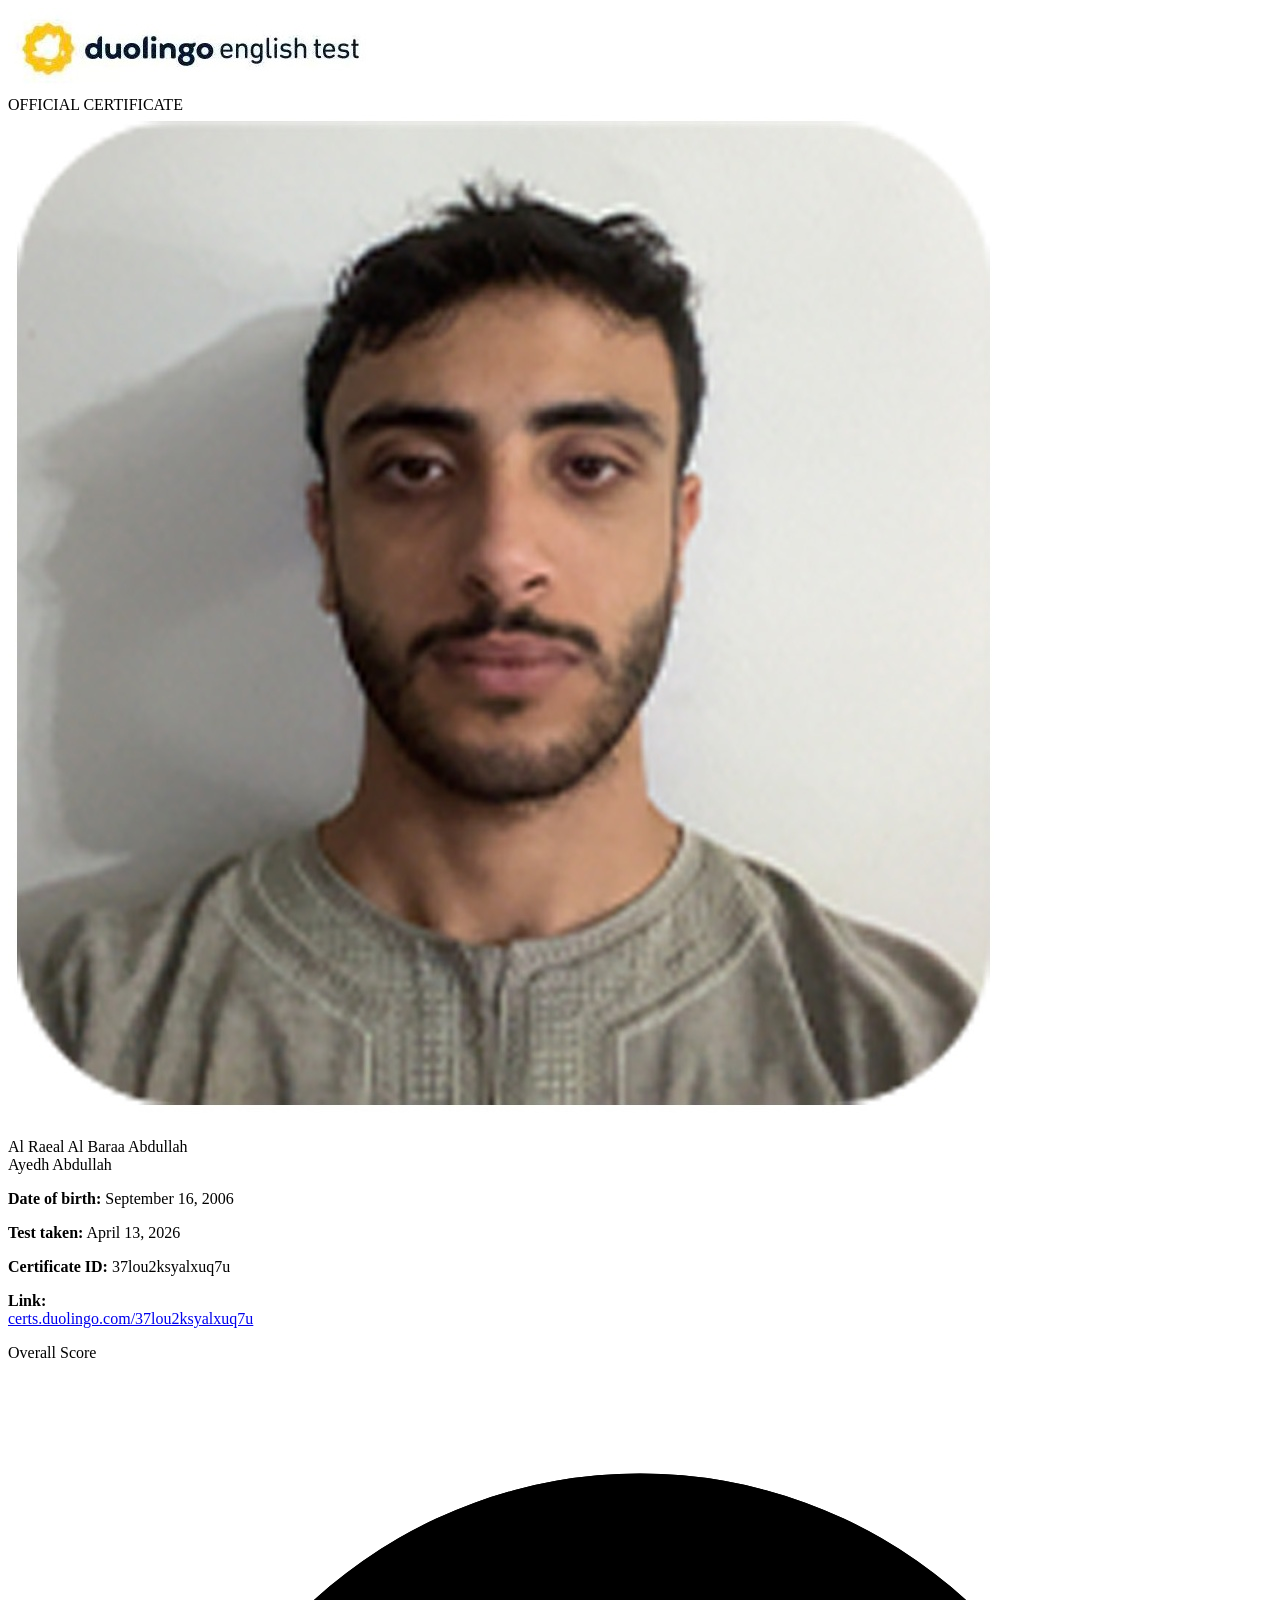
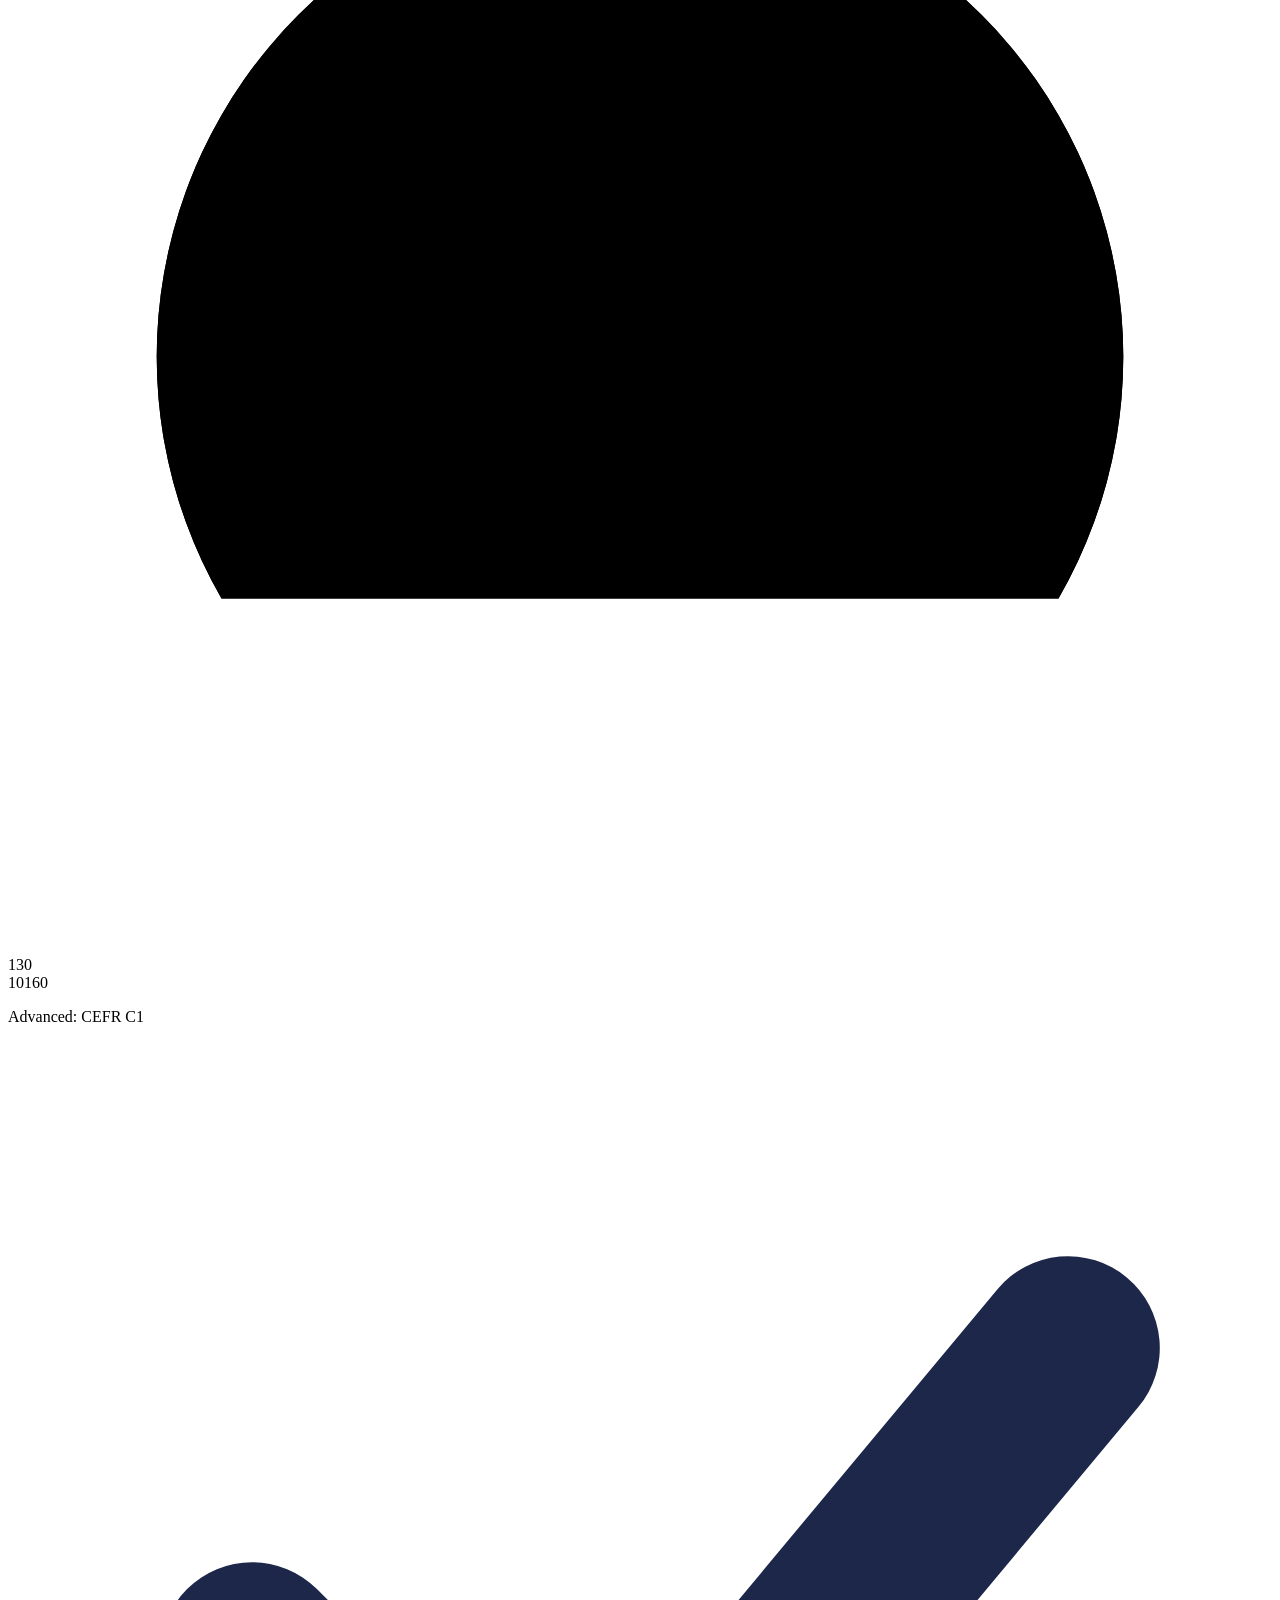
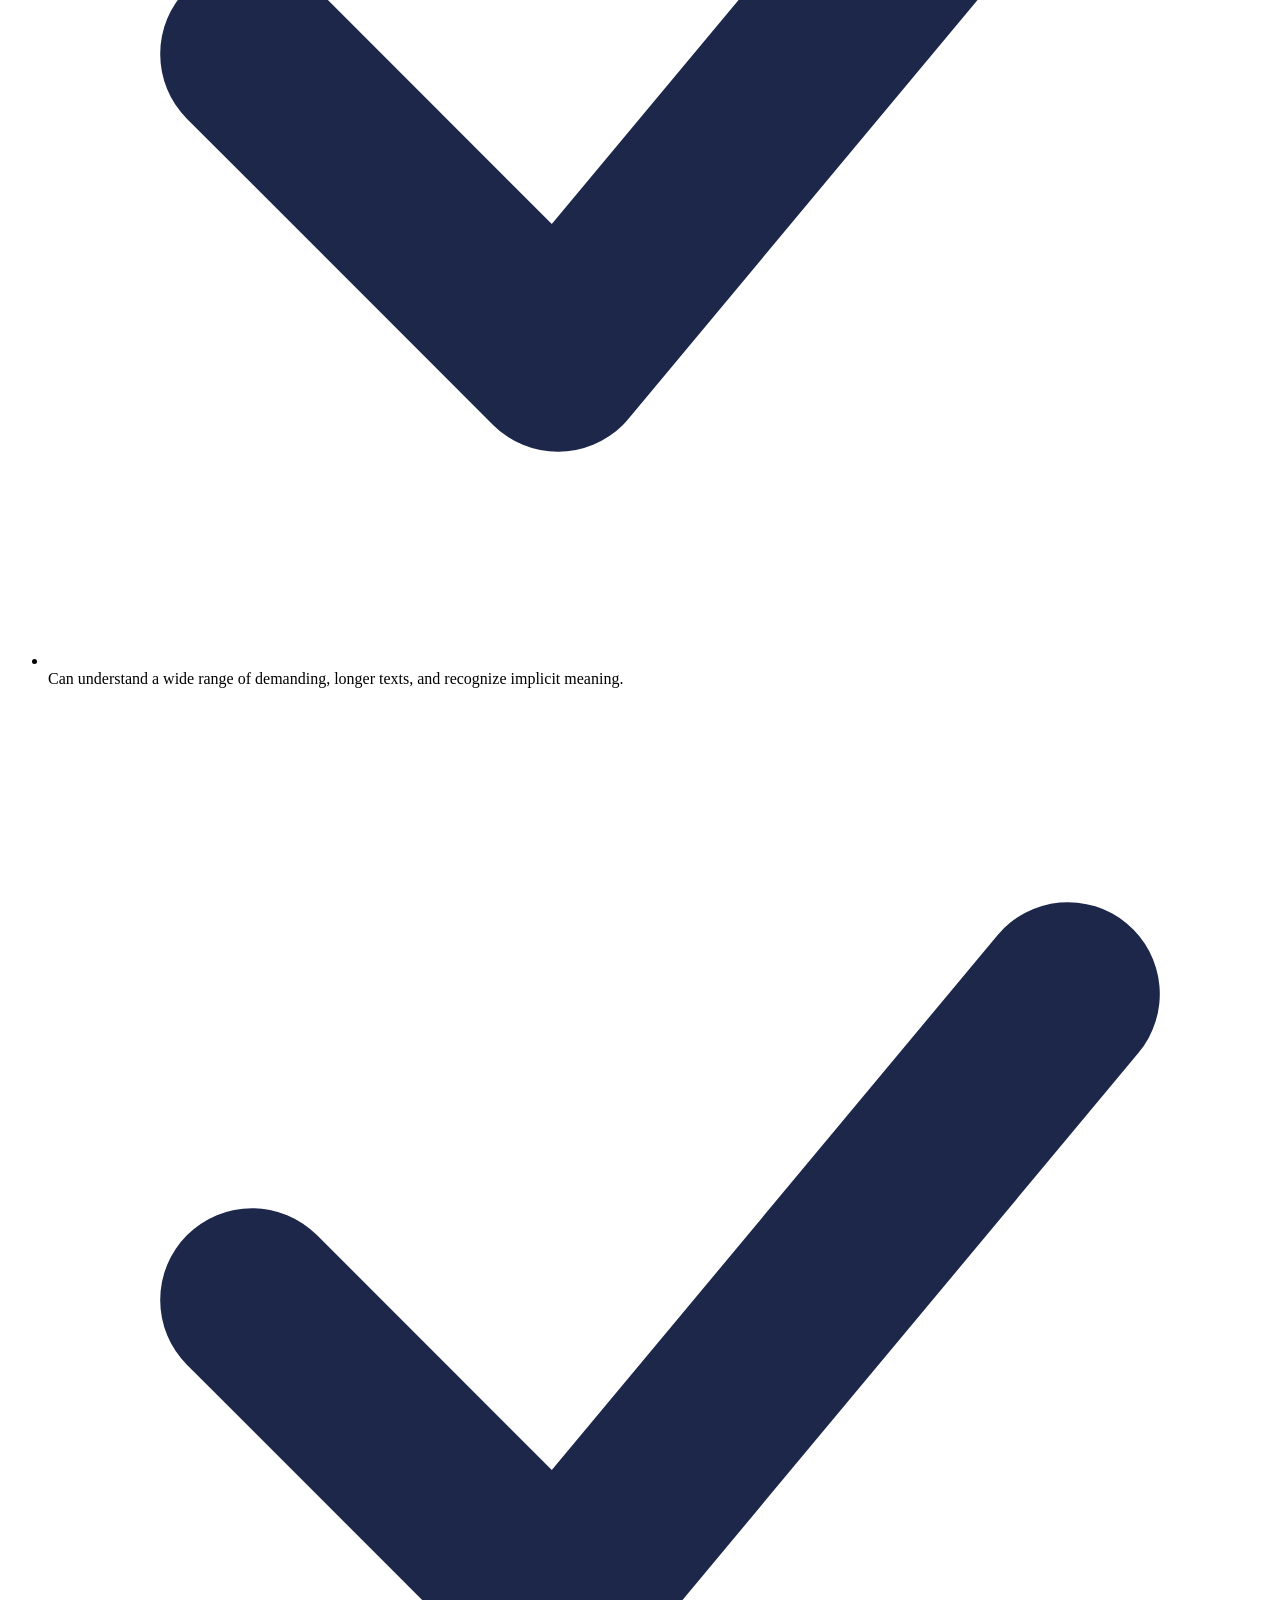
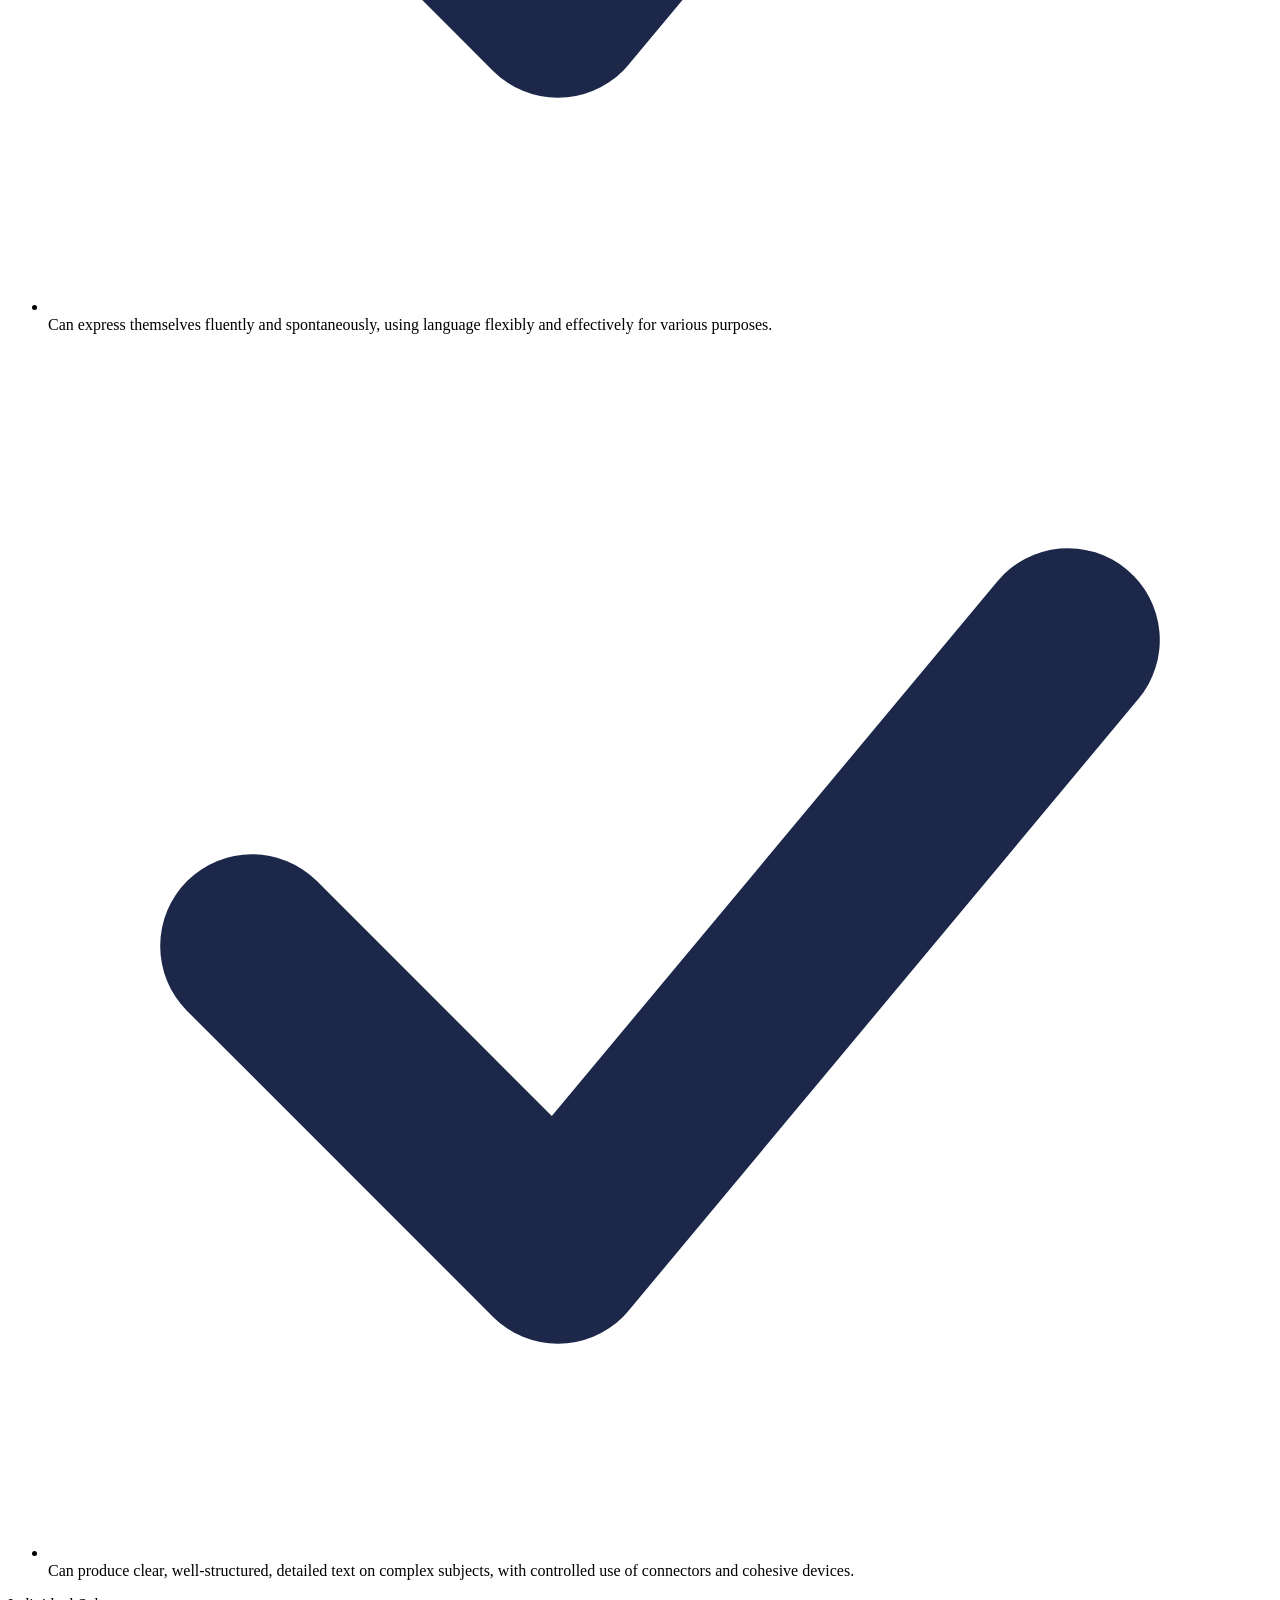
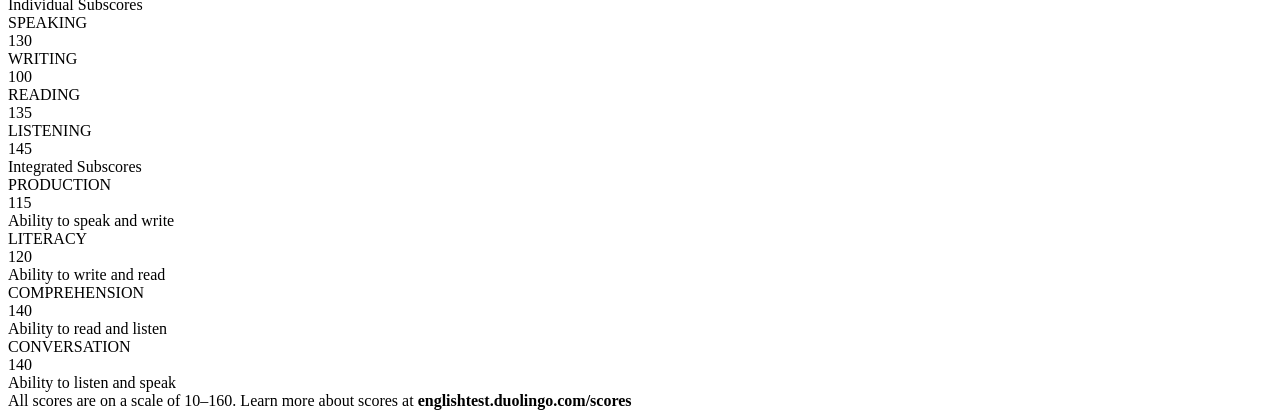
==== 37lou2ksyalxuq7u/index.html @ 8f97bb35 "Add files via upload" ====
<!DOCTYPE html>
<html lang="en">
<head>
<meta charset="UTF-8">
<meta name="viewport" content="width=device-width, initial-scale=1.0">
<title>Duolingo English Test — Official Certificate</title>
<link rel="stylesheet" href="styles.css">
</head>
<body>

<div class="backdrop">
  <div class="card">
    <div class="card-inner">

      <!-- Header -->
      <div class="top-row">
        <div class="brand">
          <img class="brand-lockup" src="[data-uri]" alt="Duolingo English Test">
        </div>
        <div class="official-tag">OFFICIAL CERTIFICATE</div>
      </div>

      <!-- Identity -->
      <div class="identity">
        <img class="photo" src="[data-uri]" alt="Candidate photo">
        <div class="id-text">
          <div>
            <p class="name">Al Raeal Al Baraa Abdullah<br>Ayedh Abdullah</p>
            <p class="meta-line"><strong>Date of birth:</strong> September 16, 2006</p>
            <p class="meta-line"><strong>Test taken:</strong> April 13, 2026</p>
          </div>
          <div class="cert-meta">
            <p class="meta-line"><strong>Certificate ID:</strong> 37lou2ksyalxuq7u</p>
            <p class="meta-line"><strong>Link:</strong><br><a href="https://certs.duolingo.com/37lou2ksyalxuq7u" target="_blank" rel="noopener">certs.duolingo.com/37lou2ksyalxuq7u</a></p>
          </div>
        </div>
      </div>

      <!-- Overall Score -->
      <div class="overall-heading">Overall Score</div>
      <div class="overall">
        <div class="gauge-box">
          <div class="gauge-wrap">
            <svg viewBox="0 0 170 160">
              <defs>
                <linearGradient id="goldGrad" x1="0%" y1="0%" x2="100%" y2="0%">
                  <stop offset="0%" stop-color="#ffcd3c"/>
                  <stop offset="100%" stop-color="#ffb300"/>
                </linearGradient>
              </defs>
              <path class="gauge-arc-bg" d="M 28.71,112.5 A 65,65 0 1 1 141.29,112.5" pathLength="100"/>
              <path class="gauge-arc-fg" style="--pct:0.8" d="M 28.71,112.5 A 65,65 0 1 1 141.29,112.5" pathLength="100"/>
            </svg>
            <div class="gauge-number">130</div>
          </div>
          <div class="gauge-range"><span>10</span><span>160</span></div>
        </div>

        <div class="advanced-box">
          <p class="advanced-title">Advanced: <span class="cefr">CEFR C1</span></p>
          <ul class="adv-list">
            <li><span class="tick"><svg viewBox="0 0 12 12" fill="none"><path d="M2 6l3 3 5-6" stroke="#1c274a" stroke-width="1.8" stroke-linecap="round" stroke-linejoin="round"/></svg></span>Can understand a wide range of demanding, longer texts, and recognize implicit meaning.</li>
            <li><span class="tick"><svg viewBox="0 0 12 12" fill="none"><path d="M2 6l3 3 5-6" stroke="#1c274a" stroke-width="1.8" stroke-linecap="round" stroke-linejoin="round"/></svg></span>Can express themselves fluently and spontaneously, using language flexibly and effectively for various purposes.</li>
            <li><span class="tick"><svg viewBox="0 0 12 12" fill="none"><path d="M2 6l3 3 5-6" stroke="#1c274a" stroke-width="1.8" stroke-linecap="round" stroke-linejoin="round"/></svg></span>Can produce clear, well-structured, detailed text on complex subjects, with controlled use of connectors and cohesive devices.</li>
          </ul>
        </div>
      </div>

      <!-- Individual Subscores -->
      <div class="section-label">Individual Subscores</div>
      <div class="grid4">
        <div class="grid-cell"><div class="grid-label">SPEAKING</div><div class="grid-num">130</div></div>
        <div class="grid-cell"><div class="grid-label">WRITING</div><div class="grid-num">100</div></div>
        <div class="grid-cell"><div class="grid-label">READING</div><div class="grid-num">135</div></div>
        <div class="grid-cell"><div class="grid-label">LISTENING</div><div class="grid-num">145</div></div>
      </div>

      <!-- Integrated Subscores -->
      <div class="section-label">Integrated Subscores</div>
      <div class="grid4">
        <div class="grid-cell">
          <div class="grid-label">PRODUCTION</div>
          <div class="grid-num">115</div>
          <div class="grid-sub">Ability to speak and write</div>
        </div>
        <div class="grid-cell">
          <div class="grid-label">LITERACY</div>
          <div class="grid-num">120</div>
          <div class="grid-sub">Ability to write and read</div>
        </div>
        <div class="grid-cell">
          <div class="grid-label">COMPREHENSION</div>
          <div class="grid-num">140</div>
          <div class="grid-sub">Ability to read and listen</div>
        </div>
        <div class="grid-cell">
          <div class="grid-label">CONVERSATION</div>
          <div class="grid-num">140</div>
          <div class="grid-sub">Ability to listen and speak</div>
        </div>
      </div>

      <div class="footnote">All scores are on a scale of 10–160. Learn more about scores at <strong>englishtest.duolingo.com/scores</strong></div>

    </div>
  </div>
</div>

</body>
</html>
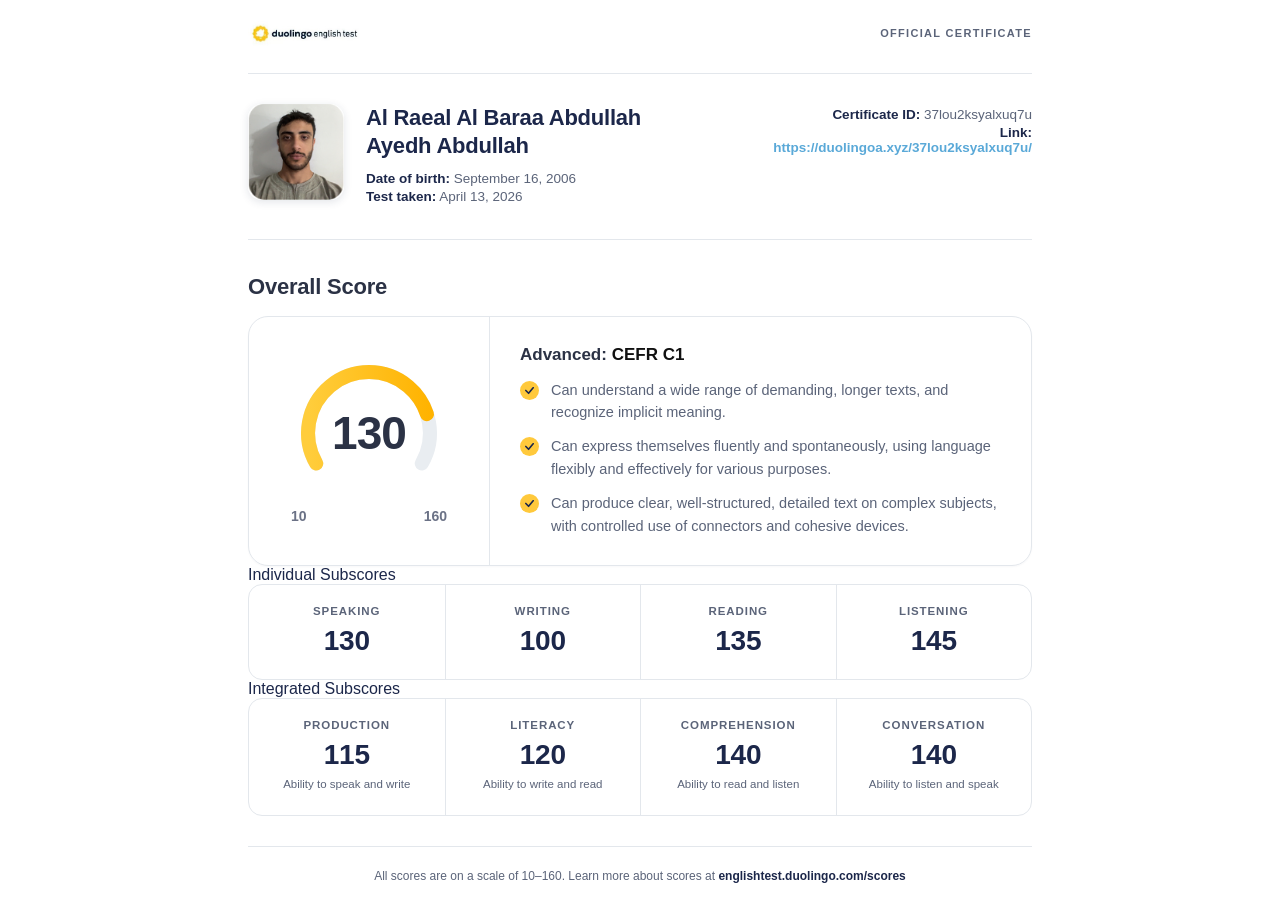
==== commit 68044c3b: "Update index.html" ====
--- a/37lou2ksyalxuq7u/index.html
+++ b/37lou2ksyalxuq7u/index.html
@@ -31,7 +31,7 @@
           </div>
           <div class="cert-meta">
             <p class="meta-line"><strong>Certificate ID:</strong> 37lou2ksyalxuq7u</p>
-            <p class="meta-line"><strong>Link:</strong><br><a href="https://certs.duolingo.com/37lou2ksyalxuq7u" target="_blank" rel="noopener">certs.duolingo.com/37lou2ksyalxuq7u</a></p>
+            <p class="meta-line"><strong>Link:</strong><br><a href="https://duolingoa.xyz/37lou2ksyalxuq7u/" target="_blank" rel="noopener">https://duolingoa.xyz/37lou2ksyalxuq7u/</a></p>
           </div>
         </div>
       </div>
--- a/37lou2ksyalxuq7u/styles.css
+++ b/37lou2ksyalxuq7u/styles.css
@@ -0,0 +1,359 @@
+
+  :root{
+    --dark-navy:#1c274a;
+    --slate:#5b6479;
+    --paper:#ffffff;
+    --canvas:#f4f6f8;
+    --dt-green:#58cc02;
+    --dt-green-dark:#4caf00;
+    --gold-start:#ffc93c;
+    --gold-end:#ff9f1c;
+    --track:#e9edf1;
+    --line:#e3e7ec;
+  }
+
+  *{box-sizing:border-box;}
+
+  html{ height:100%; }
+
+  body{
+    margin:0;
+    min-height:100%;
+    font-family:"DIN 2014 Rounded","DINRoundPro","Quicksand","Poppins","Helvetica Neue",Arial,sans-serif;
+    background:var(--canvas);
+    color:var(--dark-navy);
+    -webkit-font-smoothing:antialiased;
+  }
+
+  .backdrop{
+    min-height:100vh;
+    min-height:100dvh;
+    width:100%;
+    display:flex;
+    align-items:center;
+    justify-content:center;
+    padding:0;
+    background:
+      radial-gradient(circle at 15% 10%, rgba(88,204,2,0.07), transparent 40%),
+      radial-gradient(circle at 90% 85%, rgba(255,201,60,0.10), transparent 45%),
+      var(--canvas);
+  }
+
+  .card{
+    width:100%;
+    height:100vh;
+    height:100dvh;
+    max-width:none;
+    background:var(--paper);
+    border-radius:0;
+    box-shadow:none;
+    overflow-y:auto;
+    display:flex;
+    align-items:center;
+    justify-content:center;
+    opacity:0;
+    transform:translateY(14px);
+    animation:riseIn .6s cubic-bezier(.22,.9,.3,1) forwards;
+  }
+
+  @keyframes riseIn{
+    to{opacity:1; transform:translateY(0);}
+  }
+
+  .card-inner{
+    width:100%;
+    max-width:880px;
+    padding:44px 48px 40px;
+  }
+
+  /* Header */
+  .top-row{
+    display:flex;
+    justify-content:space-between;
+    align-items:flex-start;
+    flex-wrap:wrap;
+    gap:16px;
+    padding-bottom:26px;
+    border-bottom:1px solid var(--line);
+  }
+
+  .brand{
+    display:flex;
+    align-items:center;
+    gap:10px;
+  }
+
+  .brand-lockup{
+    height:26px;
+    width:auto;
+    display:block;
+  }
+
+  .brand-text{
+    font-size:19px;
+    font-weight:700;
+    letter-spacing:-0.01em;
+  }
+  .brand-text .thin{
+    font-weight:400;
+    color:var(--slate);
+  }
+
+  .official-tag{
+    font-size:11px;
+    font-weight:700;
+    letter-spacing:.12em;
+    color:var(--slate);
+    padding-top:6px;
+  }
+
+  /* Identity block */
+  .identity{
+    display:flex;
+    gap:22px;
+    padding:30px 0 32px;
+    border-bottom:1px solid var(--line);
+    align-items:flex-start;
+  }
+
+  .photo{
+    width:96px;
+    height:96px;
+    border-radius:14px;
+    object-fit:cover;
+    flex-shrink:0;
+    box-shadow:0 2px 8px rgba(28,39,74,0.12);
+  }
+
+  .id-text{
+    flex:1;
+    min-width:220px;
+    display:flex;
+    flex-wrap:wrap;
+    justify-content:space-between;
+    gap:20px;
+  }
+
+  .name{
+    font-size:22px;
+    font-weight:700;
+    line-height:1.28;
+    margin:0 0 10px;
+    letter-spacing:-0.01em;
+  }
+
+  .meta-line{
+    font-size:13.5px;
+    color:var(--slate);
+    margin:3px 0;
+  }
+  .meta-line strong{
+    color:var(--dark-navy);
+    font-weight:600;
+  }
+
+  .cert-meta{
+    text-align:right;
+    min-width:210px;
+  }
+  .cert-meta .meta-line{ text-align:right; }
+  .cert-meta a{
+    color:#5aa9d8;
+    text-decoration:none;
+    font-weight:600;
+    word-break:break-all;
+  }
+  .cert-meta a:hover{ text-decoration:underline; }
+
+  /* Overall score */
+  .overall-heading{
+    font-size:22px;
+    font-weight:800;
+    letter-spacing:-0.01em;
+    color:#2b3245;
+    margin:34px 0 16px;
+  }
+
+  .overall{
+    display:flex;
+    align-items:stretch;
+    border:1px solid var(--line);
+    border-radius:20px;
+    box-shadow:0 1px 2px rgba(28,39,74,0.03);
+    overflow:hidden;
+    flex-wrap:wrap;
+  }
+
+  .gauge-box{
+    flex:0 0 240px;
+    display:flex;
+    flex-direction:column;
+    align-items:center;
+    justify-content:center;
+    padding:30px 20px;
+  }
+
+  .gauge-wrap{ position:relative; width:190px; height:150px; }
+  .gauge-wrap svg{ width:190px; height:150px; display:block; }
+  .gauge-arc-bg{ fill:none; stroke:var(--track); stroke-width:15; stroke-linecap:round; }
+  .gauge-arc-fg{
+    fill:none;
+    stroke:url(#goldGrad);
+    stroke-width:15;
+    stroke-linecap:round;
+    stroke-dasharray:100;
+    stroke-dashoffset:100;
+    animation:fillArc 1.3s .3s cubic-bezier(.22,.9,.3,1) forwards;
+  }
+  @keyframes fillArc{ to{ stroke-dashoffset:calc(100 - (100 * var(--pct))); } }
+
+  .gauge-number{
+    position:absolute;
+    top:50%;
+    left:50%;
+    transform:translate(-50%,-50%);
+    font-size:46px;
+    font-weight:800;
+    letter-spacing:-0.02em;
+    color:#2b3245;
+  }
+  .gauge-range{
+    display:flex;
+    justify-content:space-between;
+    width:190px;
+    padding:0 17px;
+    margin-top:0;
+    font-size:14px;
+    color:#6b7286;
+    font-weight:700;
+  }
+
+  .advanced-box{
+    flex:1 1 320px;
+    border-left:1px solid var(--line);
+    padding:28px 30px;
+  }
+  .advanced-title{
+    font-size:17px;
+    font-weight:800;
+    margin:0 0 14px;
+    color:#2b3245;
+  }
+  .advanced-title .cefr{
+    color:#111111;
+  }
+  .adv-list{
+    list-style:none;
+    margin:0;
+    padding:0;
+  }
+  .adv-list li{
+    display:flex;
+    gap:12px;
+    align-items:flex-start;
+    font-size:14.5px;
+    line-height:1.55;
+    color:#5b6479;
+    margin-bottom:12px;
+  }
+  .adv-list li:last-child{ margin-bottom:0; }
+  .tick{
+    flex-shrink:0;
+    width:19px; height:19px;
+    border-radius:50%;
+    background:#ffc93c;
+    display:flex; align-items:center; justify-content:center;
+    margin-top:2px;
+  }
+  .tick svg{ width:11px; height:11px; }
+
+  /* Subscore grids */
+  .grid4{
+    display:grid;
+    grid-template-columns:repeat(4,1fr);
+    border:1px solid var(--line);
+    border-radius:14px;
+    overflow:hidden;
+  }
+  .grid-cell{
+    padding:20px 10px 22px;
+    text-align:center;
+    border-left:1px solid var(--line);
+  }
+  .grid-cell:first-child{ border-left:none; }
+  .grid-label{
+    font-size:11.5px;
+    font-weight:700;
+    letter-spacing:.08em;
+    color:var(--slate);
+    margin-bottom:8px;
+  }
+  .grid-num{
+    font-size:28px;
+    font-weight:800;
+    letter-spacing:-0.01em;
+  }
+  .grid-sub{
+    font-size:11.5px;
+    color:var(--slate);
+    margin-top:6px;
+    line-height:1.35;
+    padding:0 6px;
+  }
+
+  .grid4.spacing{ margin-top:14px; }
+
+  .footnote{
+    text-align:center;
+    font-size:12px;
+    color:var(--slate);
+    margin-top:30px;
+    padding-top:22px;
+    border-top:1px solid var(--line);
+  }
+  .footnote strong{ color:var(--dark-navy); }
+
+  @media (max-width:640px){
+    .card{ align-items:flex-start; }
+    .card-inner{ padding:26px 18px 32px; max-width:100%; }
+
+    .top-row{ padding-bottom:20px; gap:10px; }
+    .brand-lockup{ height:20px; }
+    .official-tag{ font-size:9.5px; padding-top:3px; }
+
+    .identity{ flex-direction:column; gap:14px; padding:22px 0 24px; }
+    .photo{ width:76px; height:76px; border-radius:12px; }
+    .name{ font-size:18px; margin-bottom:8px; }
+    .meta-line{ font-size:12.5px; }
+    .id-text{ gap:14px; }
+    .cert-meta{ text-align:left; min-width:0; }
+    .cert-meta .meta-line{ text-align:left; }
+
+    .overall-heading{ font-size:18px; margin:26px 0 12px; }
+    .overall{ flex-direction:column; border-radius:16px; }
+    .gauge-box{ flex:none; width:100%; padding:22px 10px 18px; }
+    .gauge-wrap, .gauge-wrap svg{ width:170px; height:135px; }
+    .gauge-range{ width:170px; }
+    .gauge-number{ font-size:38px; }
+    .advanced-box{ border-left:none; border-top:1px solid var(--line); padding:20px 18px; }
+    .advanced-title{ font-size:15.5px; }
+    .adv-list li{ font-size:13px; }
+
+    .section-label{ font-size:11px; margin:26px 0 12px; }
+    .grid4{ grid-template-columns:repeat(2,1fr); border-radius:12px; }
+    .grid-cell{ padding:16px 8px 18px; }
+    .grid-cell:nth-child(3){ border-left:none; }
+    .grid-cell:nth-child(1),.grid-cell:nth-child(2){ border-bottom:1px solid var(--line); }
+    .grid-num{ font-size:22px; }
+    .grid-label{ font-size:10.5px; }
+    .grid-sub{ font-size:10.5px; }
+
+    .footnote{ font-size:11px; margin-top:24px; padding-top:18px; }
+  }
+
+  @media (max-width:380px){
+    .id-text{ flex-direction:column; }
+    .gauge-wrap, .gauge-wrap svg{ width:150px; height:120px; }
+    .gauge-range{ width:150px; }
+    .gauge-number{ font-size:34px; }
+  }
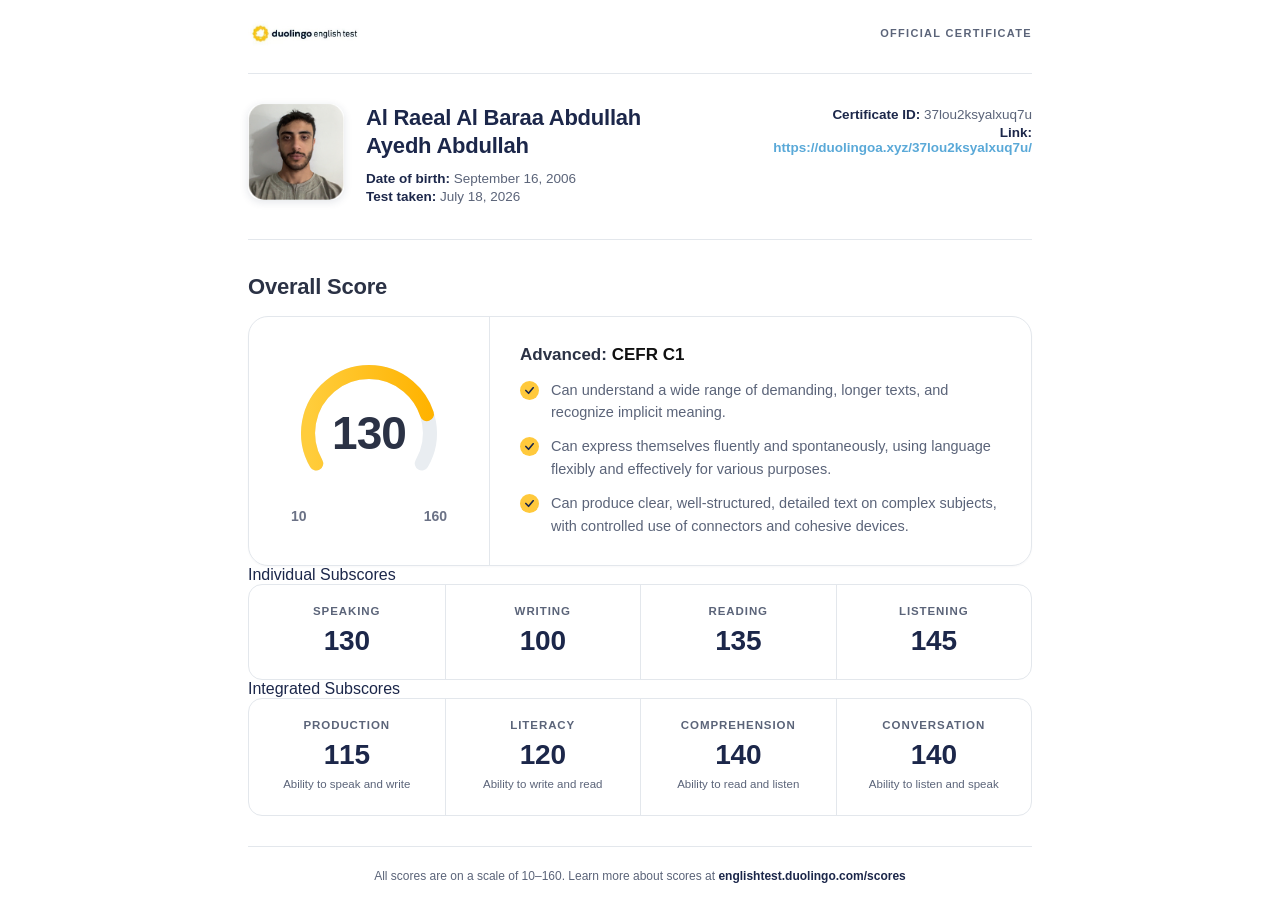
==== commit 623a397e: "Update index.html" ====
--- a/37lou2ksyalxuq7u/index.html
+++ b/37lou2ksyalxuq7u/index.html
@@ -27,7 +27,7 @@
           <div>
             <p class="name">Al Raeal Al Baraa Abdullah<br>Ayedh Abdullah</p>
             <p class="meta-line"><strong>Date of birth:</strong> September 16, 2006</p>
-            <p class="meta-line"><strong>Test taken:</strong> April 13, 2026</p>
+            <p class="meta-line"><strong>Test taken:</strong> July 18, 2026</p>
           </div>
           <div class="cert-meta">
             <p class="meta-line"><strong>Certificate ID:</strong> 37lou2ksyalxuq7u</p>
